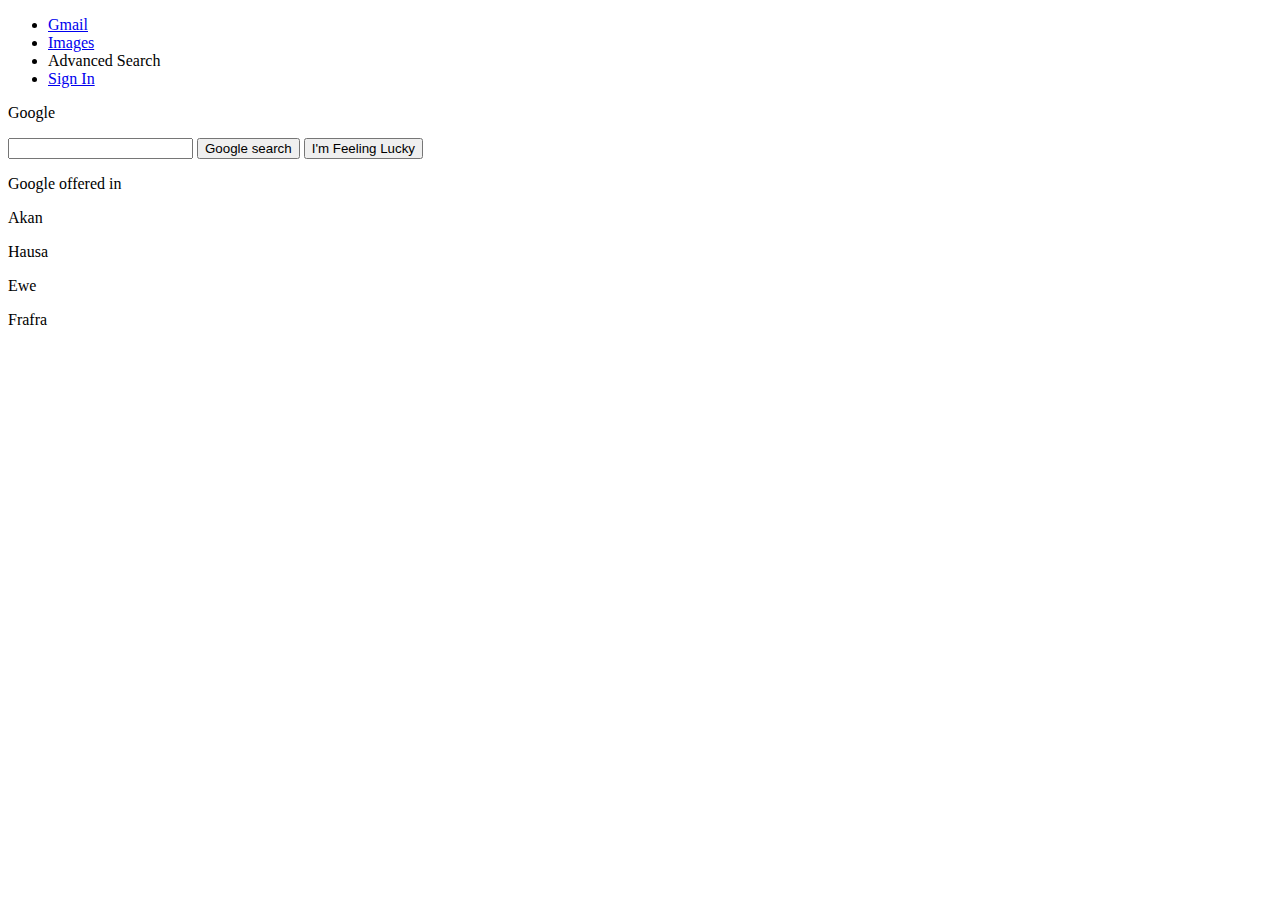
==== index.html @ 0d3a9df5 "Added advanced search to the navigation" ====
<!DOCTYPE html>
<html>
    <head>
        <title>Google Search</title>
        <link rel="Stylesheet" href="styles.css">
    </head>
    <body>
        <nav>
            <ul>
                <li><a href="https://www.google.com/gmail"><span>Gmail</span></a></li>
                <li><a href="https://www.google.com/images"><span>Images</span></a></li>
                <li><a href="https://www.google.com/advancedsearch"></a><span>Advanced Search</span></li>
                <li><a href="https://accounts.google.com/ServiceLogin"><span>Sign In</span></a></li>
                
            </ul>
        </nav>
        <div class="container">
            <p><span class="G">G</span><span class="first_o">o</span><span class="o">o</span><span class="g">g</span><span class="l">l</span><span class="e">e</span></p>
        </div>
        <div class="query">
            <form action="http://www.google.com/search" method="get">
                <input type="text" name="q" autocomplete="off">
                <input type="submit" value="Google search">
                <button>I'm Feeling Lucky</button>
            </form>
        </div>
        <div class="languages">
            <p>Google offered in </p>
            <p class="akan"><a>Akan</a></p>
            <p class="hausa"><a>Hausa</a></p>
            <p class="ewe"><a>Ewe</a></p>
            <p class="frafra"><a>Frafra</a></p>
        </div>
    </body>
</html>
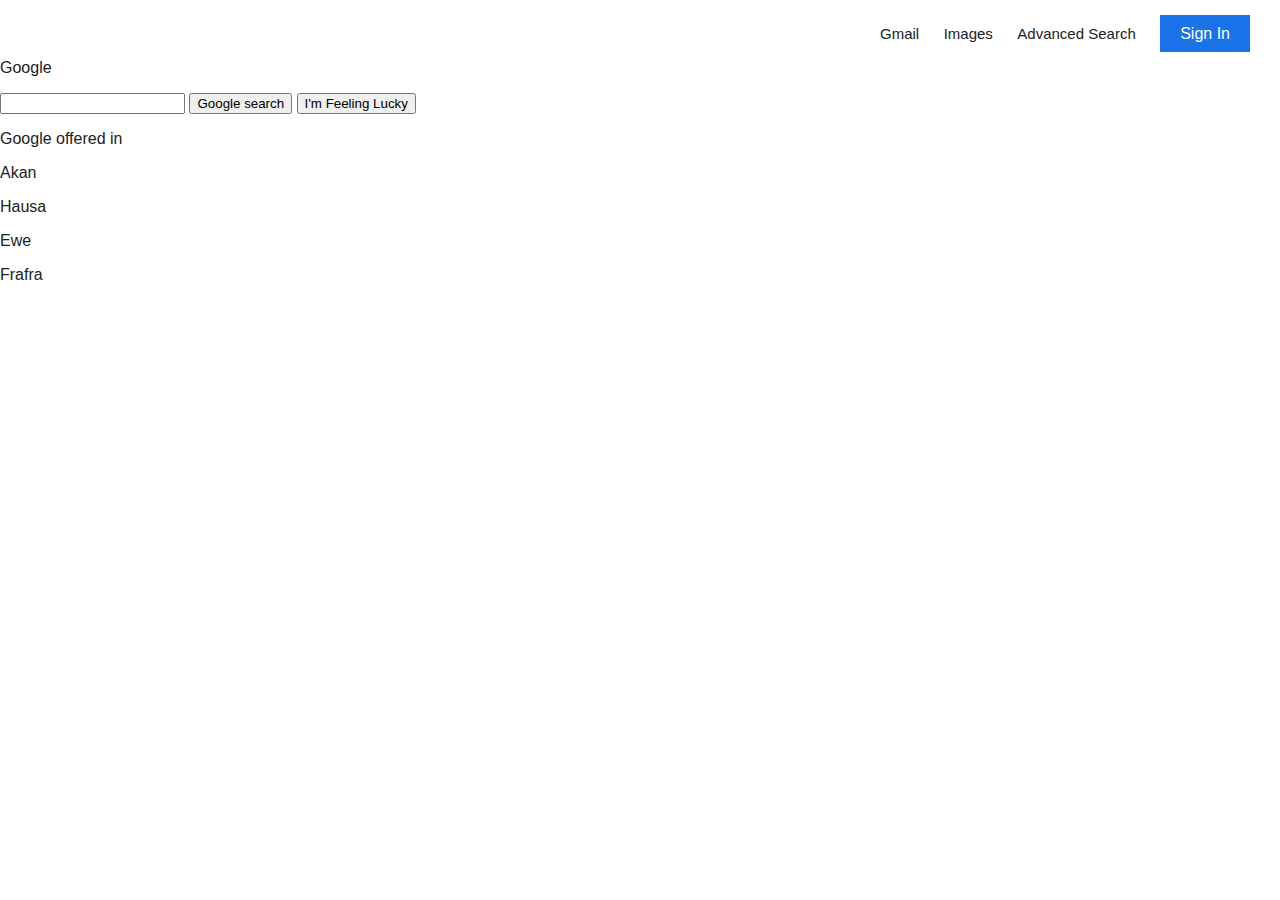
==== commit ef89e00e: "Added CSS to the webpage" ====
--- a/index.html
+++ b/index.html
@@ -7,10 +7,10 @@
     <body>
         <nav>
             <ul>
-                <li><a href="https://www.google.com/gmail"><span>Gmail</span></a></li>
-                <li><a href="https://www.google.com/images"><span>Images</span></a></li>
-                <li><a href="https://www.google.com/advancedsearch"></a><span>Advanced Search</span></li>
-                <li><a href="https://accounts.google.com/ServiceLogin"><span>Sign In</span></a></li>
+                <li><a href="https://www.google.com/gmail" class="small">Gmail</a></li>
+                <li><a href="https://www.google.com/images" class="small">Images</a></li>
+                <li><a href="https://www.google.com/advancedsearch" class="small">Advanced Search</a></li>
+                <li><a href="https://accounts.google.com/ServiceLogin" class="sign_in">Sign In</a></li>
                 
             </ul>
         </nav>
--- a/styles.css
+++ b/styles.css
@@ -0,0 +1,46 @@
+body {
+    font-family: arial, sans-serif;
+    color: #202124;
+    margin: 0;
+    padding: 0;
+}
+li {
+    list-style-type: none;
+    display: inline;
+    padding: 10px;
+}
+
+a {
+    text-decoration: none;
+    color: #202124;
+}
+
+ul {
+    margin-right: 0;
+    padding-left: 0;
+    text-align: right;
+    margin-right: 20px;
+    margin-top: 25px;
+}
+
+.small {
+    font-size: 15px;
+}
+
+.small:hover{
+    text-decoration: underline;
+}
+
+.sign_in:hover{
+    background-color: #0d55b4;
+}
+
+.sign_in {
+    background-color: #1a73e8;
+    color: #fff;
+    padding-top: 10px;
+    padding-bottom: 10px;
+    padding-left: 20px;
+    padding-right: 20px;
+    border-style: 1px solid transparent;
+}
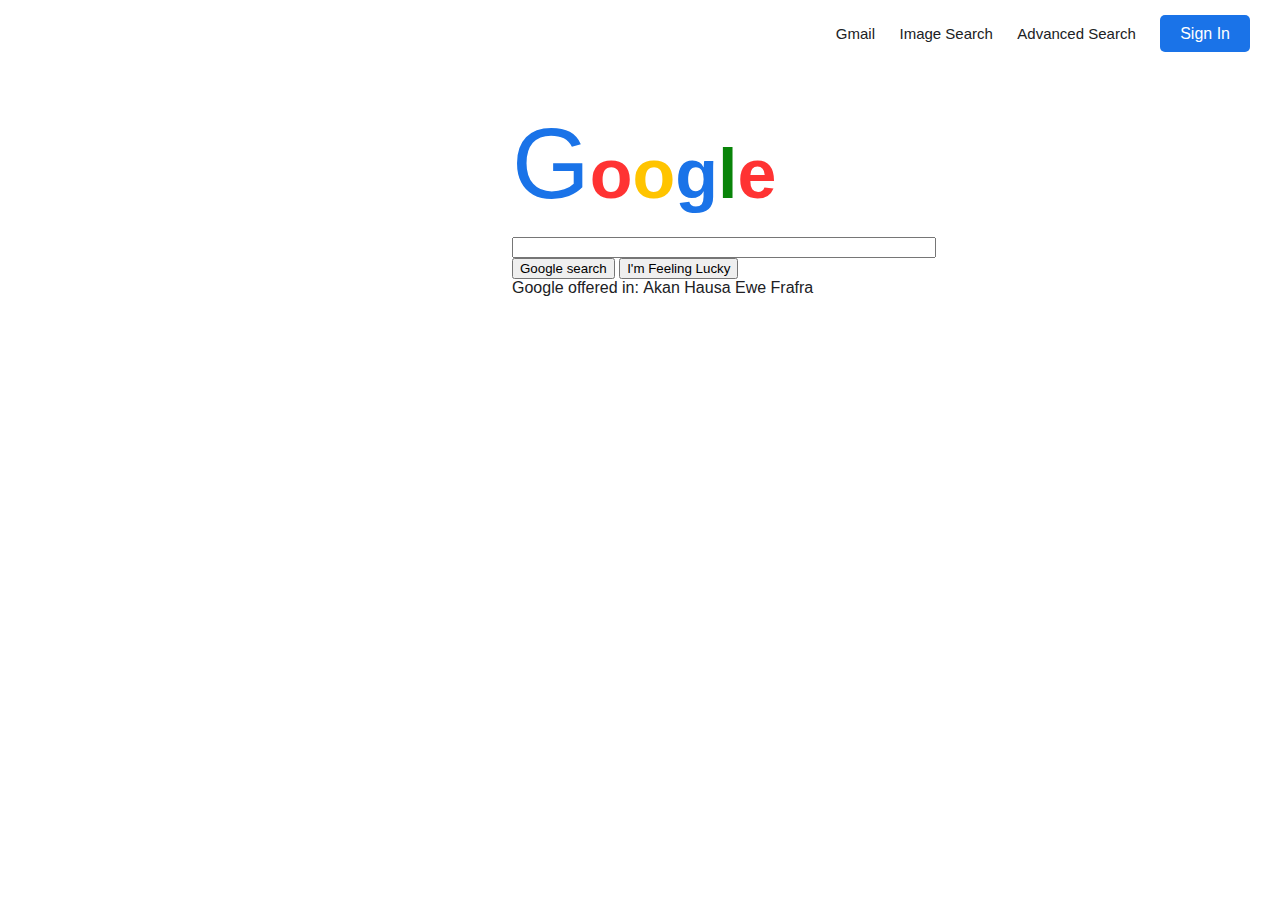
==== commit 1e1ca295: "Added more CSS" ====
--- a/index.html
+++ b/index.html
@@ -8,28 +8,30 @@
         <nav>
             <ul>
                 <li><a href="https://www.google.com/gmail" class="small">Gmail</a></li>
-                <li><a href="https://www.google.com/images" class="small">Images</a></li>
+                <li><a href="https://www.google.com/images" class="small">Image Search</a></li>
                 <li><a href="https://www.google.com/advancedsearch" class="small">Advanced Search</a></li>
                 <li><a href="https://accounts.google.com/ServiceLogin" class="sign_in">Sign In</a></li>
                 
             </ul>
         </nav>
         <div class="container">
-            <p><span class="G">G</span><span class="first_o">o</span><span class="o">o</span><span class="g">g</span><span class="l">l</span><span class="e">e</span></p>
-        </div>
-        <div class="query">
-            <form action="http://www.google.com/search" method="get">
-                <input type="text" name="q" autocomplete="off">
-                <input type="submit" value="Google search">
-                <button>I'm Feeling Lucky</button>
-            </form>
-        </div>
-        <div class="languages">
-            <p>Google offered in </p>
-            <p class="akan"><a>Akan</a></p>
-            <p class="hausa"><a>Hausa</a></p>
-            <p class="ewe"><a>Ewe</a></p>
-            <p class="frafra"><a>Frafra</a></p>
+            <div class="Google">
+                <p><span class="G">G</span><span class="first_o">o</span><span class="o">o</span><span class="g">g</span><span class="l">l</span><span class="e">e</span></p>
+            </div>
+            <div class="query">
+                <form action="http://www.google.com/search" method="get">
+                    <input type="text" name="q" autocomplete="off">
+                    <input type="submit" value="Google search">
+                    <button>I'm Feeling Lucky</button>
+                </form>
+            </div>
+            <div class="languages">
+                <p>Google offered in: </p>
+                <p class="akan"><a href="#">Akan</a></p>
+                <p class="hausa"><a href="#">Hausa</a></p>
+                <p class="ewe"><a href="#">Ewe</a></p>
+                <p class="frafra"><a href="#">Frafra</a></p>
+            </div>
         </div>
     </body>
 </html>--- a/styles.css
+++ b/styles.css
@@ -43,4 +43,55 @@
     padding-left: 20px;
     padding-right: 20px;
     border-style: 1px solid transparent;
+    border-radius: 5px;
 }
+
+.container {
+    /*background-color: blue;*/
+    position: absolute;
+    top: 10%;
+    left: 40%;
+}
+
+input[type="text"] {
+    width: 100%;
+}
+
+.languages > p {
+    display: inline;
+}
+
+.G {
+    font-size: 100px;
+    color: #1a73e8;
+}
+
+.first_o {
+    font-size: 70px;
+    color: rgba(255, 0, 0, 0.801);
+    font-weight: bold;
+}
+
+.o {
+    font-size: 70px;
+    font-weight: bold;
+    color: rgb(255, 196, 0)
+}
+
+.g {
+    font-size: 70px;
+    font-weight: bold;
+    color: #1a73e8;
+}
+
+.l {
+    font-size: 70px;
+    font-weight: bold;
+    color: rgba(0, 128, 0, 0.966);
+}
+
+.e {
+    font-size: 70px;
+    font-weight: bold;
+    color: rgba(255, 0, 0, 0.801);
+}
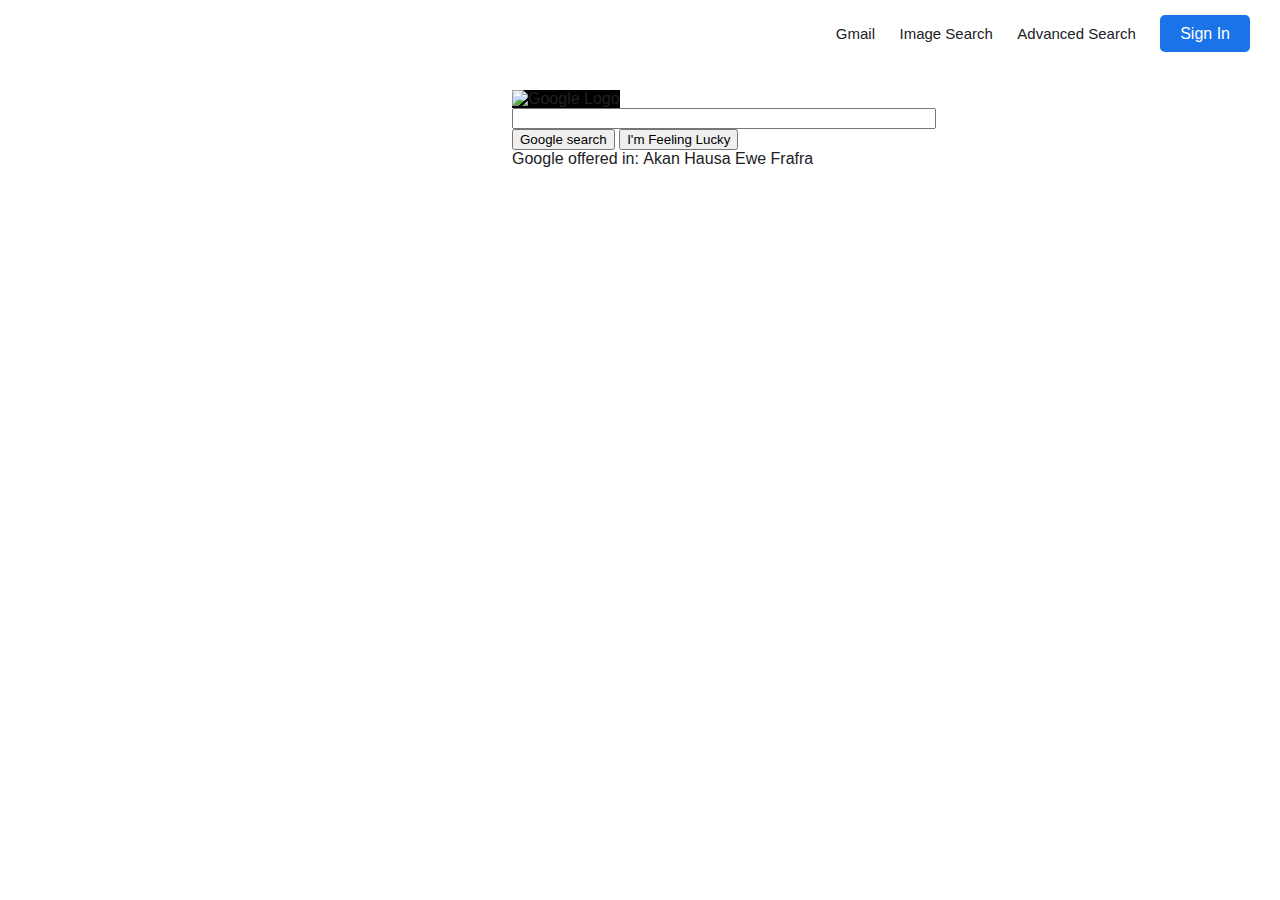
==== commit b80d9c48: "Added styles and Goggle logo picture to the page" ====
--- a/index.html
+++ b/index.html
@@ -16,7 +16,7 @@
         </nav>
         <div class="container">
             <div class="Google">
-                <p><span class="G">G</span><span class="first_o">o</span><span class="o">o</span><span class="g">g</span><span class="l">l</span><span class="e">e</span></p>
+                <img src="logo.jpg" alt="Google Logo">
             </div>
             <div class="query">
                 <form action="http://www.google.com/search" method="get">
--- a/styles.css
+++ b/styles.css
@@ -61,37 +61,11 @@
     display: inline;
 }
 
-.G {
-    font-size: 100px;
-    color: #1a73e8;
+
+img {
+    max-width: 50%;
+    height: 30%;
+    background-color: black;
+    padding: 0;
+    margin: 0;
 }
-
-.first_o {
-    font-size: 70px;
-    color: rgba(255, 0, 0, 0.801);
-    font-weight: bold;
-}
-
-.o {
-    font-size: 70px;
-    font-weight: bold;
-    color: rgb(255, 196, 0)
-}
-
-.g {
-    font-size: 70px;
-    font-weight: bold;
-    color: #1a73e8;
-}
-
-.l {
-    font-size: 70px;
-    font-weight: bold;
-    color: rgba(0, 128, 0, 0.966);
-}
-
-.e {
-    font-size: 70px;
-    font-weight: bold;
-    color: rgba(255, 0, 0, 0.801);
-}
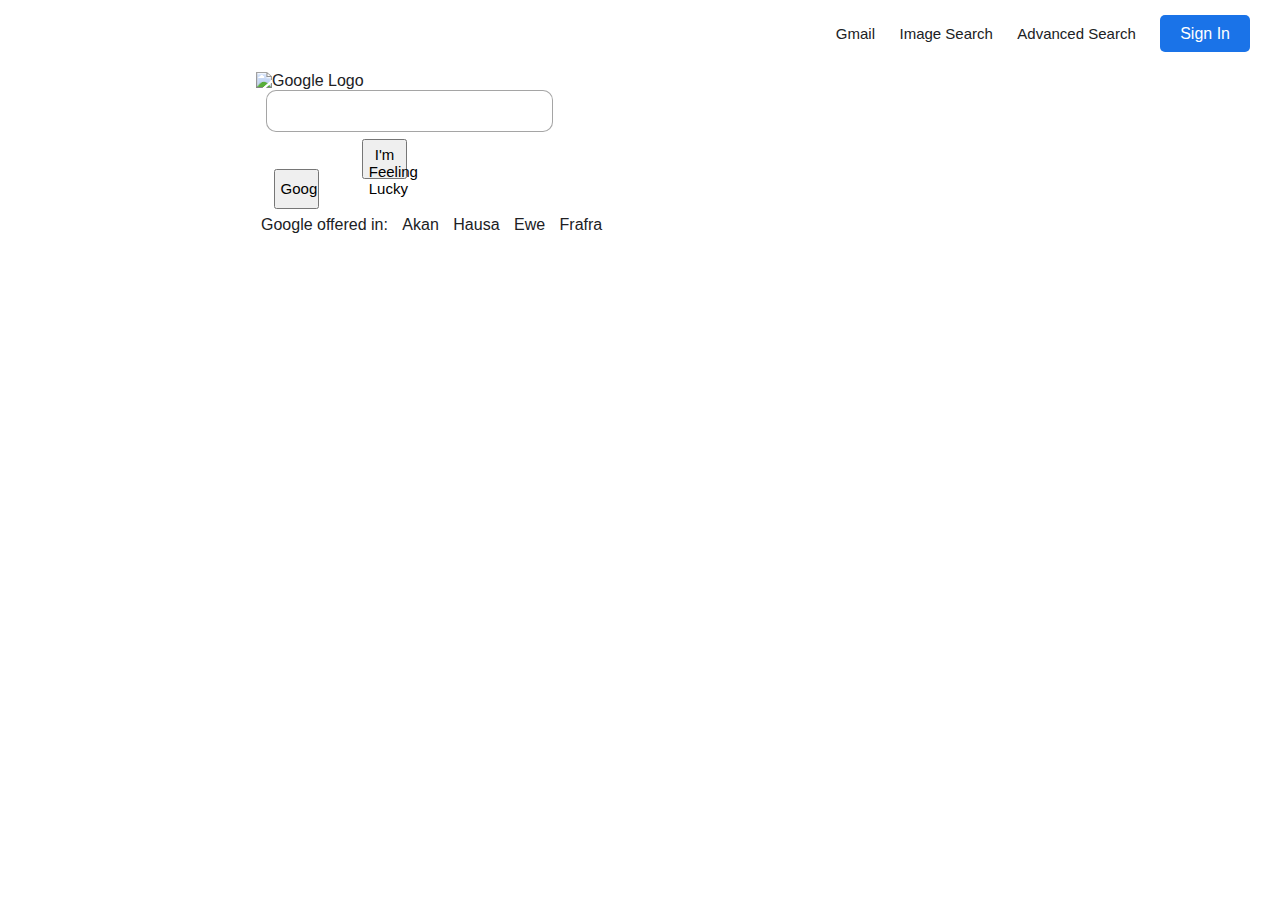
==== commit f7ba5284: "Added more css to the index page" ====
--- a/index.html
+++ b/index.html
@@ -16,7 +16,7 @@
         </nav>
         <div class="container">
             <div class="Google">
-                <img src="logo.jpg" alt="Google Logo">
+                <img src="logo.png" alt="Google Logo">
             </div>
             <div class="query">
                 <form action="http://www.google.com/search" method="get">
@@ -26,7 +26,7 @@
                 </form>
             </div>
             <div class="languages">
-                <p>Google offered in: </p>
+                <p class="no_margin_left">Google offered in: </p>
                 <p class="akan"><a href="#">Akan</a></p>
                 <p class="hausa"><a href="#">Hausa</a></p>
                 <p class="ewe"><a href="#">Ewe</a></p>
--- a/styles.css
+++ b/styles.css
@@ -4,6 +4,7 @@
     margin: 0;
     padding: 0;
 }
+
 li {
     list-style-type: none;
     display: inline;
@@ -49,23 +50,60 @@
 .container {
     /*background-color: blue;*/
     position: absolute;
-    top: 10%;
-    left: 40%;
+    top: 8%;
+    left: 20%;
 }
 
 input[type="text"] {
-    width: 100%;
+    /*max-width: 0%;*/
+    min-width: 50%;
+    display: block;
+    border-radius: 10px;
+    height: 20px;
+    padding: 10px;
+    font-family: arial, sans-serif;
+    font-size: 20px;
+    border: 1px solid rgba(128, 128, 128, 0.705);
+    /*I will crop the goggle logo and apply this stly*/
+    /*margin-top: -100px;*/
+    margin-left: 10px;
 }
+
+/*I have to change the borderf color and details when the input element with type test is selected*/
 
 .languages > p {
     display: inline;
+    margin: 5px;
 }
 
 
 img {
     max-width: 50%;
     height: 30%;
-    background-color: black;
+    /*background-color: blue;*/
     padding: 0;
     margin: 0;
+    clip: rect(20px, 20px)
 }
+
+input[type="submit"], button {
+    width: 13%;
+    padding: 5px;
+    margin: 10px;
+    font-size: 15px;
+    height: 40px;
+    margin-top: 2%;
+    margin-bottom: 2%;
+}
+
+input[type="submit"] {
+    margin-left: 5%;
+    margin-right: 8%;
+}
+
+div > p > a:hover {
+    color: blue;
+    text-decoration: underline;
+}
+
+
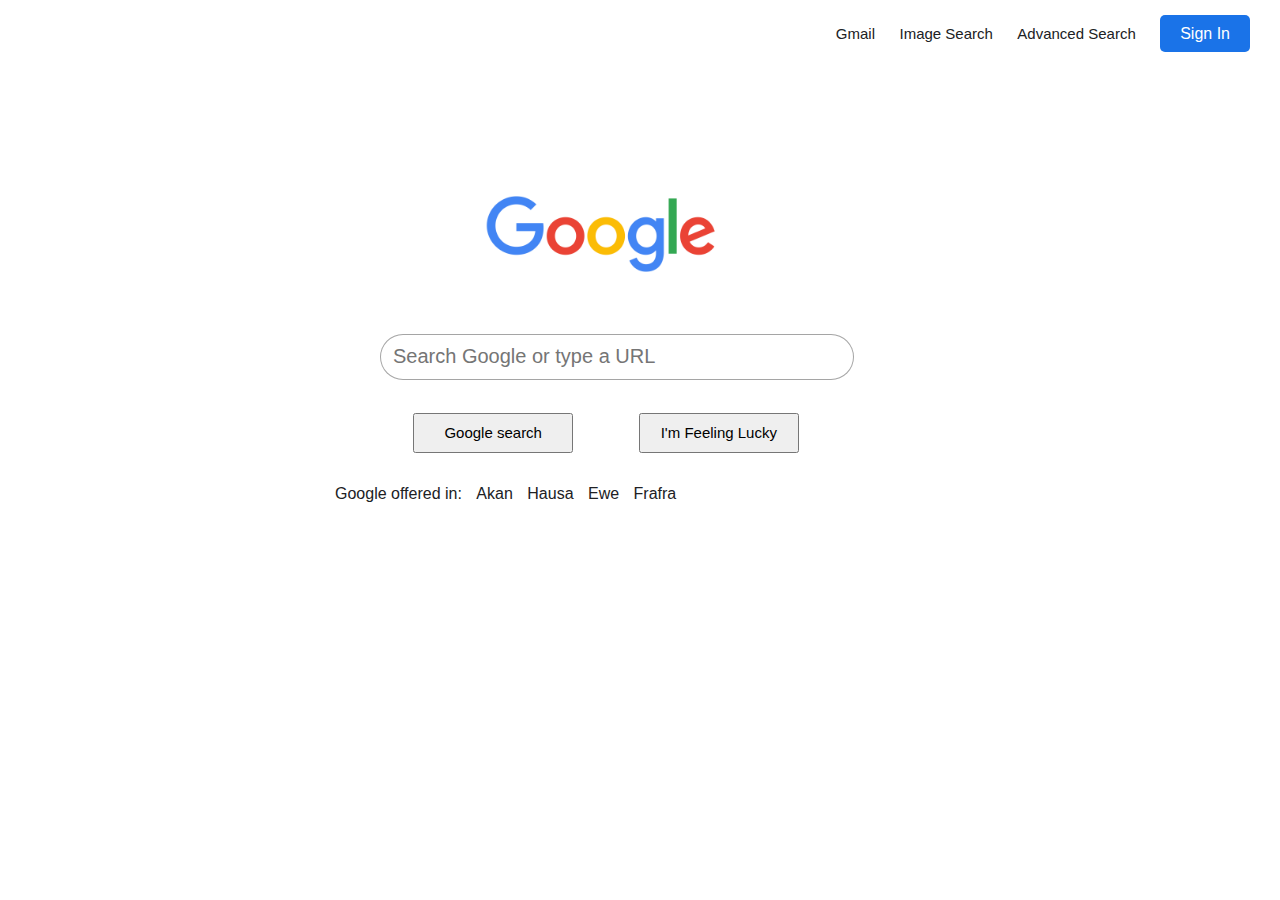
==== commit 3a0fc95f: "Completed desktop view for the homepage and added a cropped google logo" ====
--- a/index.html
+++ b/index.html
@@ -16,11 +16,11 @@
         </nav>
         <div class="container">
             <div class="Google">
-                <img src="logo.png" alt="Google Logo">
+                <img src="Google_logo.png" alt="Google Logo">
             </div>
             <div class="query">
                 <form action="http://www.google.com/search" method="get">
-                    <input type="text" name="q" autocomplete="off">
+                    <input type="text" name="q" autocomplete="off" placeholder="Search Google or type a URL">
                     <input type="submit" value="Google search">
                     <button>I'm Feeling Lucky</button>
                 </form>
--- a/styles.css
+++ b/styles.css
@@ -51,25 +51,31 @@
     /*background-color: blue;*/
     position: absolute;
     top: 8%;
-    left: 20%;
+    left: 25%;
+    width: 50%;
+    margin-top: 8%;
+    padding: 10px;
 }
 
 input[type="text"] {
     /*max-width: 0%;*/
-    min-width: 50%;
+    min-width: 70%;
     display: block;
-    border-radius: 10px;
+    border-radius: 25px;
     height: 20px;
-    padding: 10px;
+    padding: 12px;
     font-family: arial, sans-serif;
     font-size: 20px;
     border: 1px solid rgba(128, 128, 128, 0.705);
-    /*I will crop the goggle logo and apply this stly*/
-    /*margin-top: -100px;*/
-    margin-left: 10px;
+    margin-left: 50px;
+    margin-bottom: 20px; 
 }
 
-/*I have to change the borderf color and details when the input element with type test is selected*/
+input[type="text"]:hover {
+    border: 1px solid rgba(128, 128, 128, 0.932);
+}
+
+/*I have to change the border color and details when the input element with type test is selected*/
 
 .languages > p {
     display: inline;
@@ -78,26 +84,30 @@
 
 
 img {
-    max-width: 50%;
+    max-width: 40%;
     height: 30%;
-    /*background-color: blue;*/
+    background-color: blue;
     padding: 0;
-    margin: 0;
-    clip: rect(20px, 20px)
+    margin-left: 140px;
+    margin-bottom: 50px;
 }
 
 input[type="submit"], button {
-    width: 13%;
+    width: 25%;
     padding: 5px;
     margin: 10px;
     font-size: 15px;
     height: 40px;
     margin-top: 2%;
-    margin-bottom: 2%;
+    margin-bottom: 5%;
+}
+
+button {
+    width: 25%;
 }
 
 input[type="submit"] {
-    margin-left: 5%;
+    margin-left: 13%;
     margin-right: 8%;
 }
 
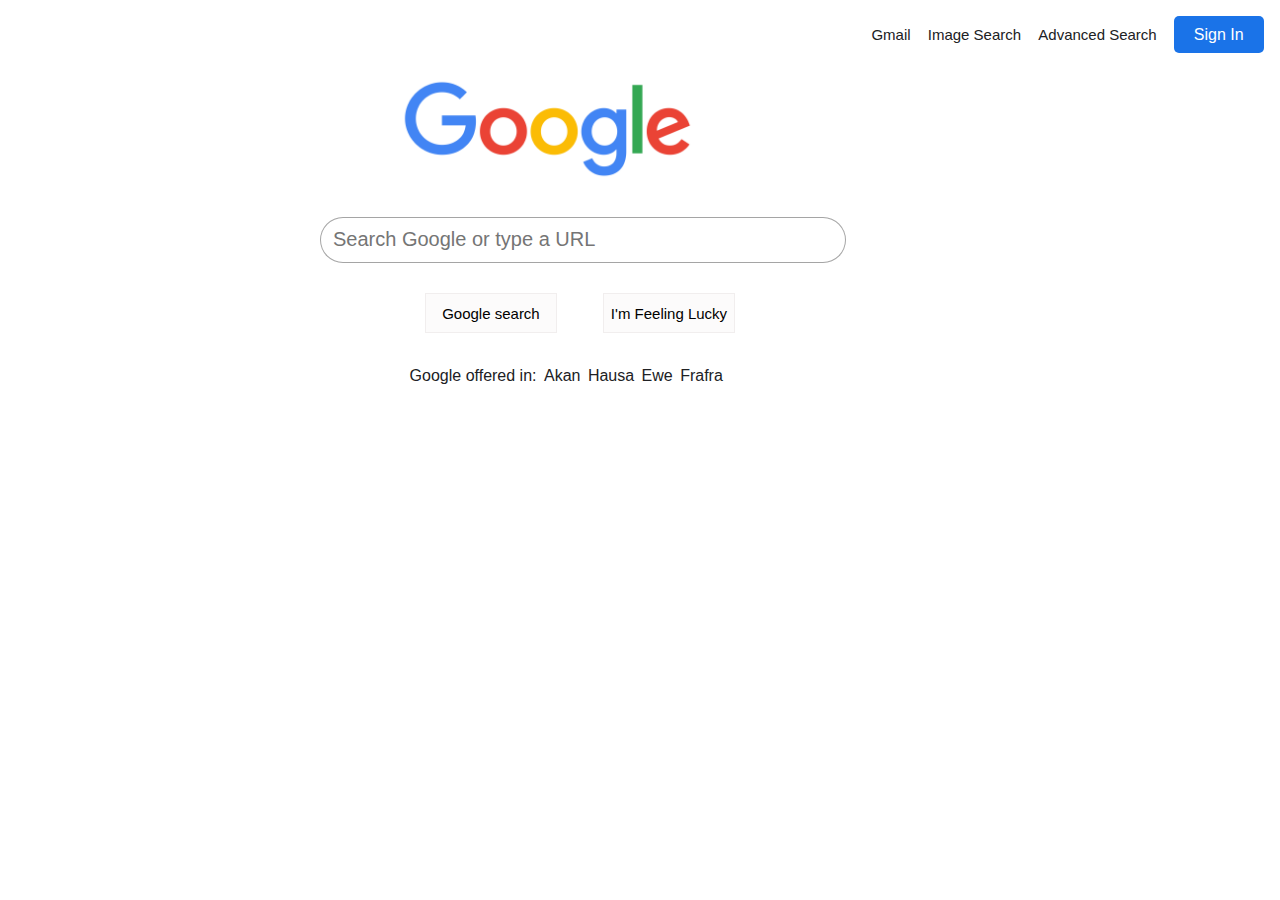
==== commit 7bd0a542: "Added styles when the input filled is selected and styled the submit button and the I'm feeling Luck" ====
--- a/index.html
+++ b/index.html
@@ -3,6 +3,7 @@
     <head>
         <title>Google Search</title>
         <link rel="Stylesheet" href="styles.css">
+        <meta name="viewport" content="width=device-width, initial-scale=1.0">
     </head>
     <body>
         <nav>
--- a/styles.css
+++ b/styles.css
@@ -7,8 +7,8 @@
 
 li {
     list-style-type: none;
-    display: inline;
-    padding: 10px;
+    display: inline-block;
+    padding: 0.5%;
 }
 
 a {
@@ -17,11 +17,10 @@
 }
 
 ul {
-    margin-right: 0;
     padding-left: 0;
     text-align: right;
-    margin-right: 20px;
-    margin-top: 25px;
+    margin-right: 10px;
+    margin-top: 20px;
 }
 
 .small {
@@ -39,27 +38,23 @@
 .sign_in {
     background-color: #1a73e8;
     color: #fff;
-    padding-top: 10px;
-    padding-bottom: 10px;
-    padding-left: 20px;
-    padding-right: 20px;
+    padding: 10px 20px;
     border-style: 1px solid transparent;
     border-radius: 5px;
 }
 
 .container {
     /*background-color: blue;*/
-    position: absolute;
-    top: 8%;
-    left: 25%;
-    width: 50%;
-    margin-top: 8%;
-    padding: 10px;
+    position: relative;
+    top: 0%;
+    left: 0;
+    width: 100%;
+    padding: 0 10px;
+    box-sizing: border-box;
 }
 
 input[type="text"] {
-    /*max-width: 0%;*/
-    min-width: 70%;
+    width: 500px;
     display: block;
     border-radius: 25px;
     height: 20px;
@@ -67,8 +62,7 @@
     font-family: arial, sans-serif;
     font-size: 20px;
     border: 1px solid rgba(128, 128, 128, 0.705);
-    margin-left: 50px;
-    margin-bottom: 20px; 
+    margin-bottom: 20px;
 }
 
 input[type="text"]:hover {
@@ -79,27 +73,44 @@
 
 .languages > p {
     display: inline;
-    margin: 5px;
+    margin-right: 3px;
 }
 
+.Google {
+    position: absolute;
+    top: 0;
+    left: 30%;
+}
+
+.query {
+    position: absolute;
+    top: 150px;
+    left: 25%;
+}
+
+.languages {
+    position: absolute;
+    top: 300px;
+    left: 32%;
+}
 
 img {
-    max-width: 40%;
+    max-width: 320px;
     height: 30%;
-    background-color: blue;
     padding: 0;
-    margin-left: 140px;
+    top: 0;
     margin-bottom: 50px;
 }
 
 input[type="submit"], button {
     width: 25%;
     padding: 5px;
-    margin: 10px;
     font-size: 15px;
     height: 40px;
     margin-top: 2%;
     margin-bottom: 5%;
+    border: 0.2px solid rgba(231, 224, 224, 0.493) ;
+    background-color: rgba(231, 224, 224, 0.116);
 }
 
 button {
@@ -107,8 +118,8 @@
 }
 
 input[type="submit"] {
-    margin-left: 13%;
     margin-right: 8%;
+    margin-left: 20%;
 }
 
 div > p > a:hover {
@@ -116,4 +127,21 @@
     text-decoration: underline;
 }
 
+input[type=text]:focus{
+    border: 1px solid hsl(0, 32%, 92%);
+    outline: none;
+}
 
+input[type=submit]:hover{
+    border: 1px solid hsla(0, 10%, 81%, 0.637);
+    border-radius: 6px;
+    background-color: rgba(231, 224, 224, 0.404);
+}
+button:hover{
+    border: 1px solid hsla(0, 10%, 81%, 0.637);
+    border-radius: 6px;
+    background-color: rgba(231, 224, 224, 0.404);
+}
+
+/*Media query for responsive design*/
+
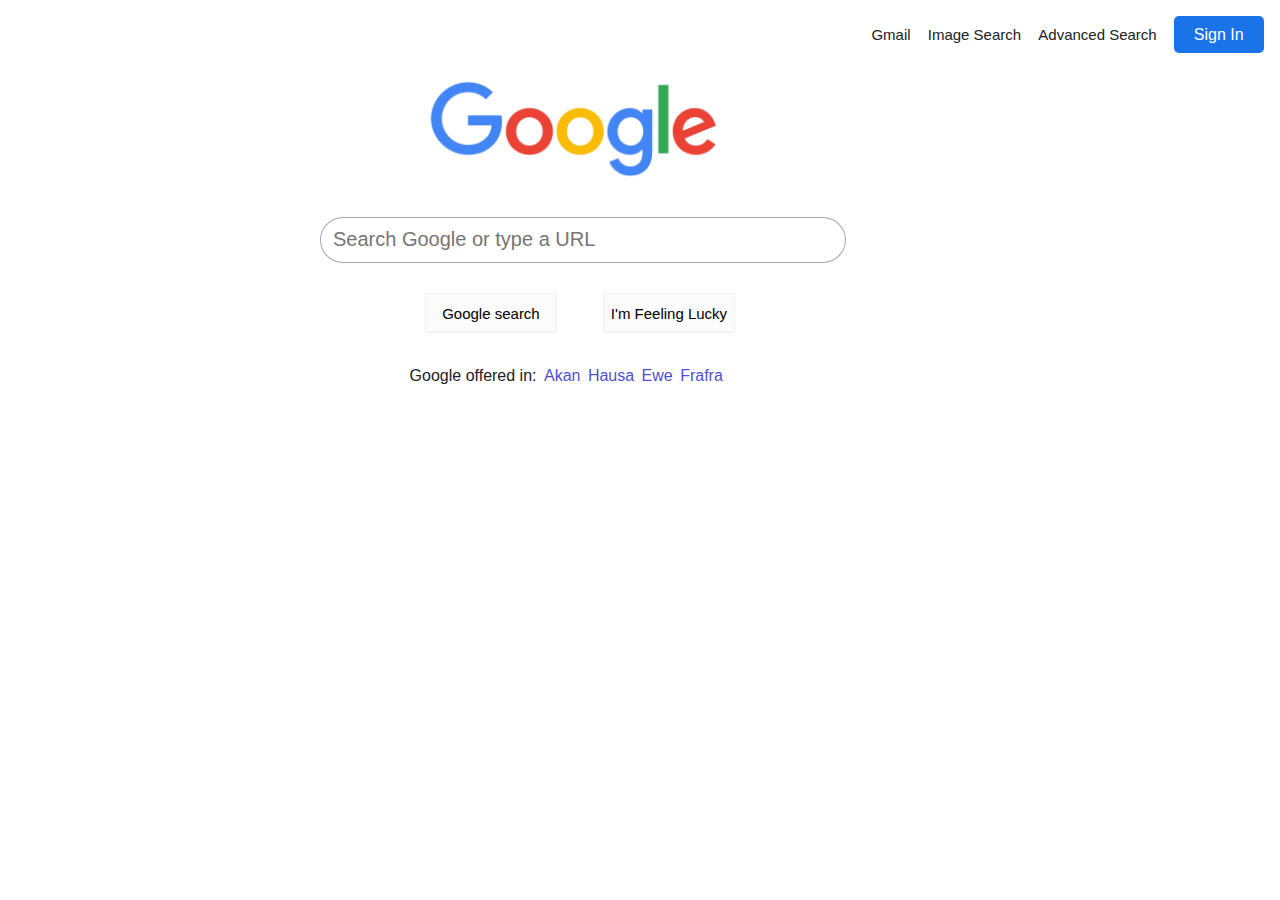
==== commit 03a81039: "Added content the Image search page" ====
--- a/index.html
+++ b/index.html
@@ -9,7 +9,7 @@
         <nav>
             <ul>
                 <li><a href="https://www.google.com/gmail" class="small">Gmail</a></li>
-                <li><a href="https://www.google.com/images" class="small">Image Search</a></li>
+                <li><a href="imageSearch.html" class="small">Image Search</a></li>
                 <li><a href="https://www.google.com/advancedsearch" class="small">Advanced Search</a></li>
                 <li><a href="https://accounts.google.com/ServiceLogin" class="sign_in">Sign In</a></li>
                 
--- a/styles.css
+++ b/styles.css
@@ -79,7 +79,7 @@
 .Google {
     position: absolute;
     top: 0;
-    left: 30%;
+    left: 32%;
 }
 
 .query {
@@ -122,7 +122,10 @@
     margin-left: 20%;
 }
 
-div > p > a:hover {
+.languages > p > a {
+    color: rgba(44, 44, 206, 0.863);
+}
+.languages > p > a:hover {
     color: blue;
     text-decoration: underline;
 }
@@ -145,3 +148,77 @@
 
 /*Media query for responsive design*/
 
+@media (max-width: 880px) {
+    .Google {
+        left: 30%;
+    }
+
+    .query {
+        left: 18%;
+    }
+}
+
+@media (max-width: 150px){
+    .Google{
+        left: 20%;
+    }
+
+    .query {
+        left: 20%;
+    }
+}
+
+@media (max-width: 750px){
+    .small {
+        font-size: 1em;
+    }
+
+    .sign_in {
+        padding: 10px;
+    }
+
+}
+
+@media (max-width: 700px){
+    .Google {
+        left: 15%;
+    }
+
+    .query {
+        left: 8%;
+    }
+
+    input[type=text]{
+        width: 490px;
+    }
+
+    .languages {
+        left: 25%;
+    }
+}
+
+@media (max-width: 580px){
+    input[type=text]{
+        width: 430px;
+    }
+
+    button{
+        width: 30%;
+        padding: 2px;
+    }
+
+}
+
+@media (max-width: 500px){
+    .query {
+        left: 5%;
+    }
+
+    input[type=submit]{
+        margin-left: 10%;
+    }
+
+    .languages {
+        left: 17%;
+    }
+}